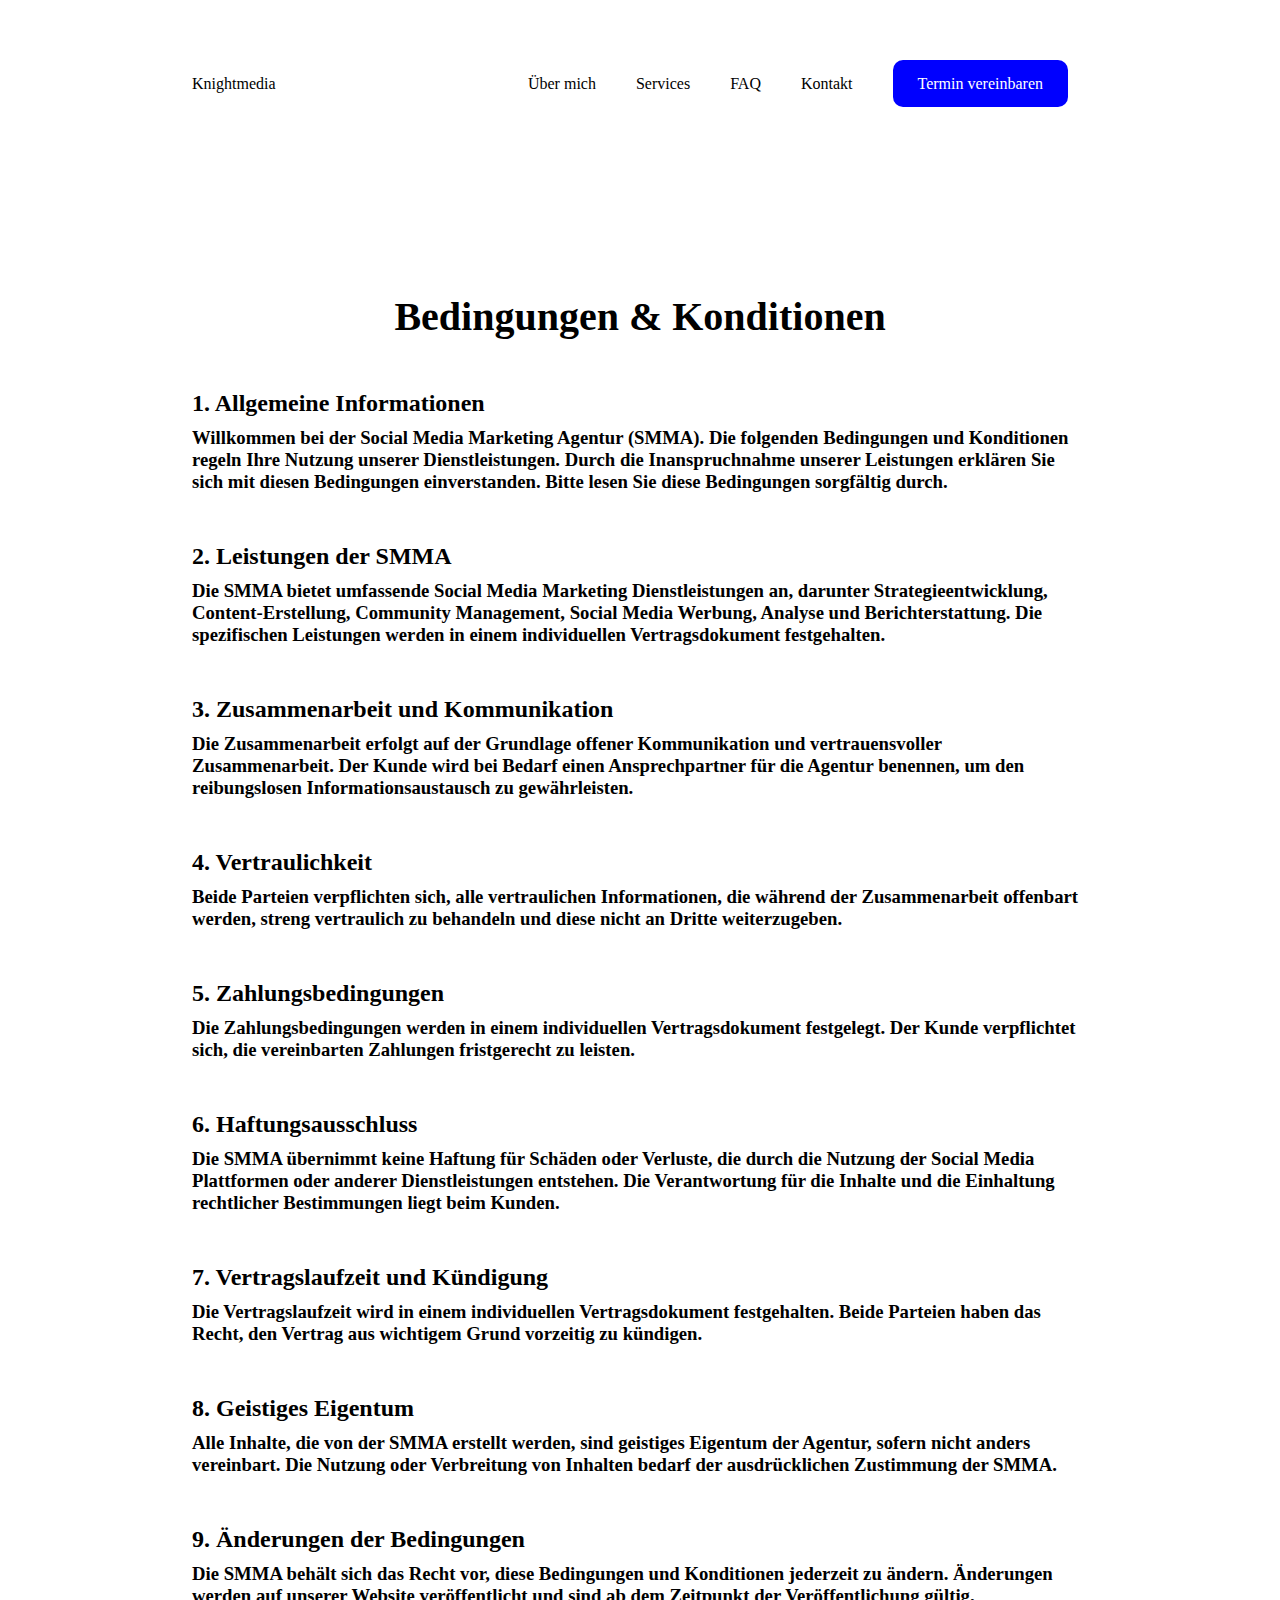
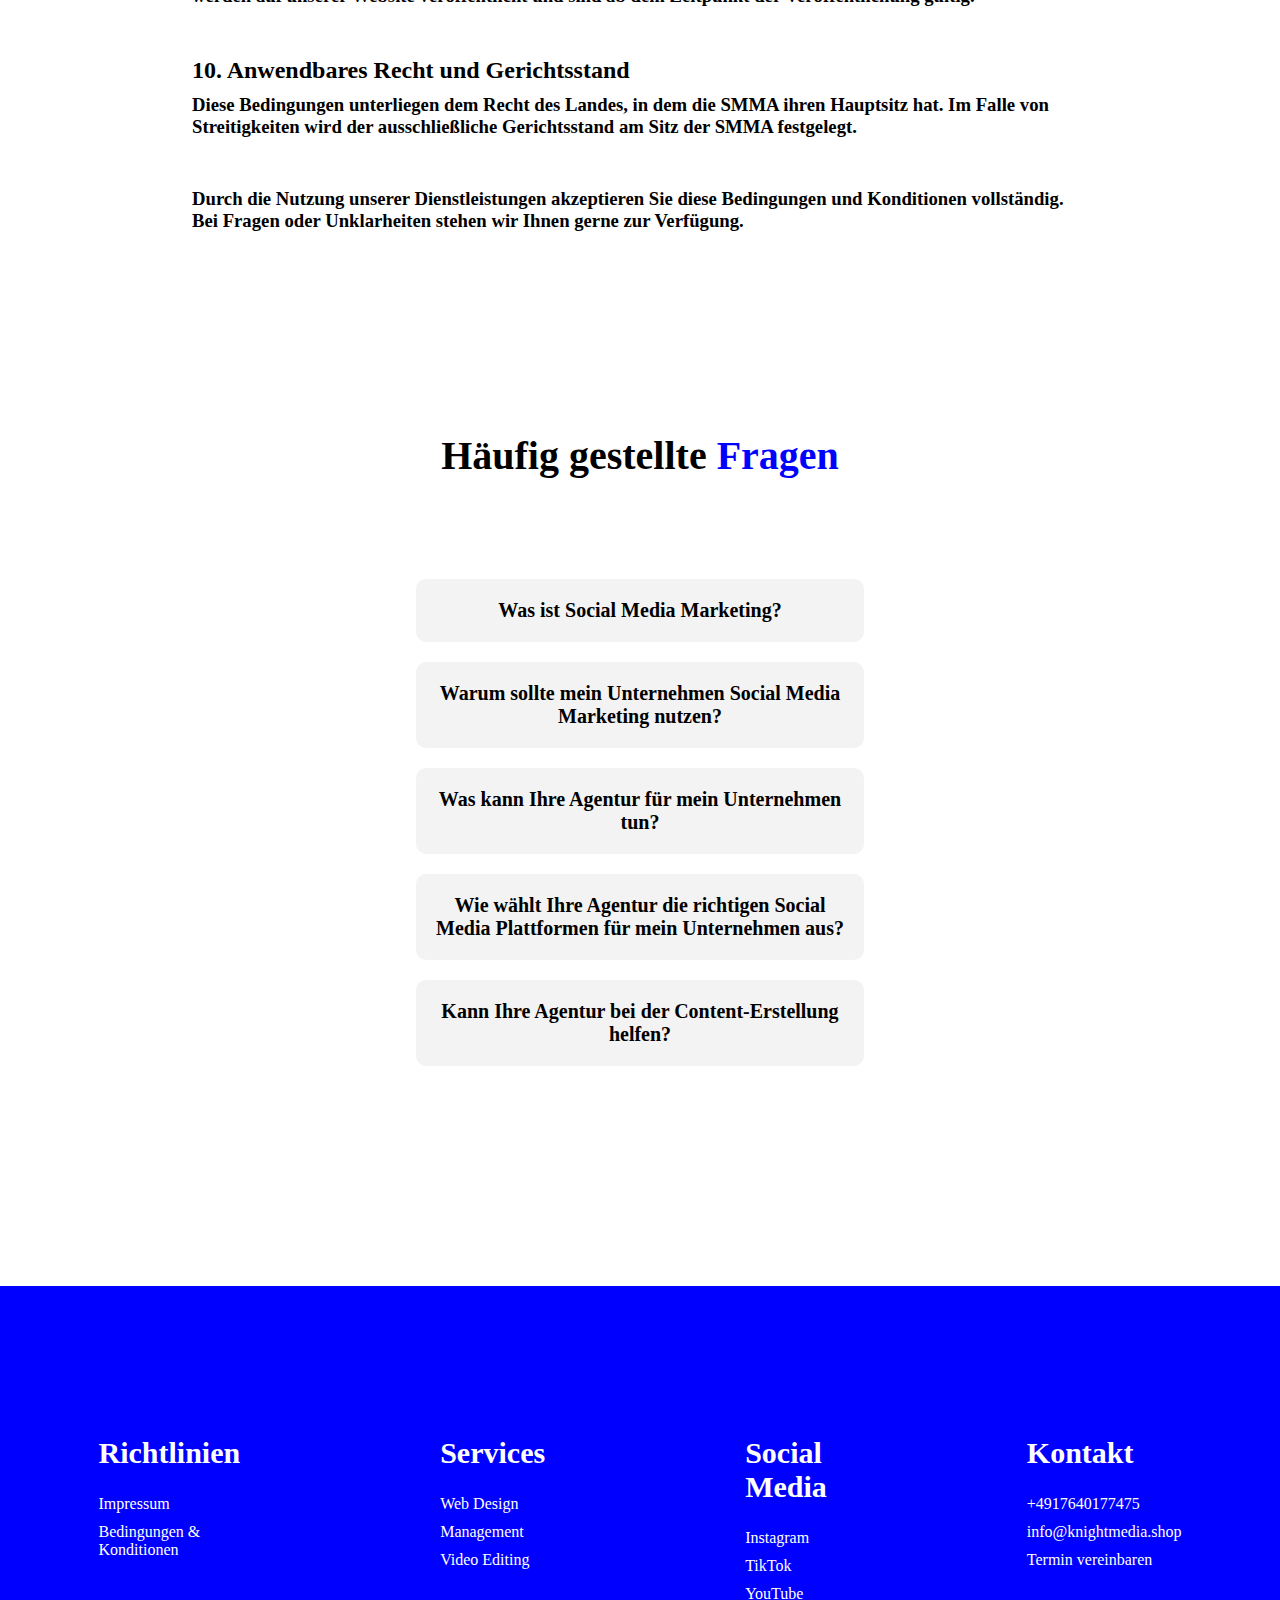
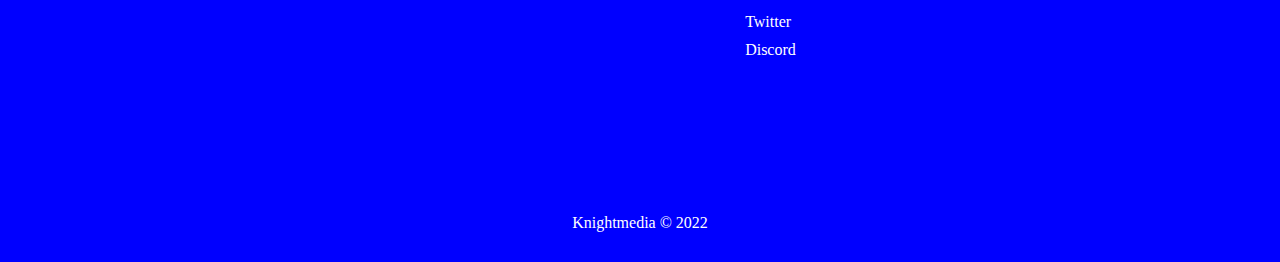
==== bedingungen.html @ f9934e95 "Update Files" ====
<!DOCTYPE html>
<html lang="en">

<head>
    <meta charset="UTF-8">
    <meta name="viewport" content="width=device-width, initial-scale=1.0">
    <link rel="icon" type="image/x-icon" href="assets/images/">
    <link rel="stylesheet" href="style.css">
    <title>Bedingungen & Konditionen</title>
</head>

<body>
    <div class="main-wrapper">

        <div class="nav-section">
            <a href="/index.html">Knightmedia</a>
            <ul class="nav-links">
                <li class="nav-link-item"><a href="/index.html#aboutme">Über mich</a></li>
                <li class="nav-link-item"><a href="/index.html#services">Services</a></li>
                <li class="nav-link-item"><a href="#faq">FAQ</a></li>
                <li class="nav-link-item"><a href="/kontakt.html">Kontakt</a></li>
                <li class="nav-link-item"><a href="#" class="button-blue buttons">Termin vereinbaren</a></li>
            </ul>
        </div>

        <div class="main-content">

            <div class="text-content space">
                <h2 class="content-heading">
                    Bedingungen & Konditionen
                </h2>
                <div class="text-item">
                    <h2 class="text-content-heading">
                        1. Allgemeine Informationen
                    </h2>
                    <h3 class="text-content-paragraph">Willkommen bei der Social Media Marketing Agentur (SMMA). Die
                        folgenden Bedingungen und Konditionen
                        regeln Ihre Nutzung unserer Dienstleistungen. Durch die Inanspruchnahme unserer Leistungen
                        erklären
                        Sie sich mit diesen Bedingungen einverstanden. Bitte lesen Sie diese Bedingungen sorgfältig
                        durch.
                    </h3>
                </div>
                <div class="text-item">
                    <h2 class="text-content-heading">
                        2. Leistungen der SMMA
                    </h2>
                    <h3 class="text-content-paragraph">Die SMMA bietet umfassende Social Media Marketing
                        Dienstleistungen an, darunter Strategieentwicklung, Content-Erstellung, Community Management,
                        Social Media Werbung, Analyse und Berichterstattung. Die spezifischen Leistungen werden in einem
                        individuellen Vertragsdokument festgehalten.
                    </h3>
                </div>
                <div class="text-item">
                    <h2 class="text-content-heading">
                        3. Zusammenarbeit und Kommunikation
                    </h2>
                    <h3 class="text-content-paragraph">Die Zusammenarbeit erfolgt auf der Grundlage offener
                        Kommunikation und vertrauensvoller Zusammenarbeit. Der Kunde wird bei Bedarf einen
                        Ansprechpartner für die Agentur benennen, um den reibungslosen Informationsaustausch zu
                        gewährleisten.
                    </h3>
                </div>
                <div class="text-item">
                    <h2 class="text-content-heading">
                        4. Vertraulichkeit
                    </h2>
                    <h3 class="text-content-paragraph">Beide Parteien verpflichten sich, alle vertraulichen
                        Informationen, die während der Zusammenarbeit offenbart werden, streng vertraulich zu behandeln
                        und diese nicht an Dritte weiterzugeben.
                    </h3>
                </div>
                <div class="text-item">
                    <h2 class="text-content-heading">
                        5. Zahlungsbedingungen
                    </h2>
                    <h3 class="text-content-paragraph">Die Zahlungsbedingungen werden in einem individuellen
                        Vertragsdokument festgelegt. Der Kunde verpflichtet sich, die vereinbarten Zahlungen
                        fristgerecht zu leisten.
                    </h3>
                </div>
                <div class="text-item">
                    <h2 class="text-content-heading">
                        6. Haftungsausschluss
                    </h2>
                    <h3 class="text-content-paragraph">Die SMMA übernimmt keine Haftung für Schäden oder Verluste, die
                        durch die Nutzung der Social Media Plattformen oder anderer Dienstleistungen entstehen. Die
                        Verantwortung für die Inhalte und die Einhaltung rechtlicher Bestimmungen liegt beim Kunden.
                    </h3>
                </div>
                <div class="text-item">
                    <h2 class="text-content-heading">
                        7. Vertragslaufzeit und Kündigung
                    </h2>
                    <h3 class="text-content-paragraph">Die Vertragslaufzeit wird in einem individuellen Vertragsdokument
                        festgehalten. Beide Parteien haben das Recht, den Vertrag aus wichtigem Grund vorzeitig zu
                        kündigen.
                    </h3>
                </div>
                <div class="text-item">
                    <h2 class="text-content-heading">
                        8. Geistiges Eigentum
                    </h2>
                    <h3 class="text-content-paragraph">Alle Inhalte, die von der SMMA erstellt werden, sind geistiges
                        Eigentum der Agentur, sofern nicht anders vereinbart. Die Nutzung oder Verbreitung von Inhalten
                        bedarf der ausdrücklichen Zustimmung der SMMA.
                    </h3>
                </div>
                <div class="text-item">
                    <h2 class="text-content-heading">
                        9. Änderungen der Bedingungen
                    </h2>
                    <h3 class="text-content-paragraph">Die SMMA behält sich das Recht vor, diese Bedingungen und
                        Konditionen jederzeit zu ändern. Änderungen werden auf unserer Website veröffentlicht und sind
                        ab dem Zeitpunkt der Veröffentlichung gültig.
                    </h3>
                </div>
                <div class="text-item">
                    <h2 class="text-content-heading">
                        10. Anwendbares Recht und Gerichtsstand
                    </h2>
                    <h3 class="text-content-paragraph">Diese Bedingungen unterliegen dem Recht des Landes, in dem die
                        SMMA ihren Hauptsitz hat. Im Falle von Streitigkeiten wird der ausschließliche Gerichtsstand am
                        Sitz der SMMA festgelegt.
                    </h3>
                </div>
                <div class="text-item">
                    <h3 class="text-content-paragraph">Durch die Nutzung unserer Dienstleistungen akzeptieren Sie diese
                        Bedingungen und Konditionen vollständig. Bei Fragen oder Unklarheiten stehen wir Ihnen gerne zur
                        Verfügung.
                    </h3>
                </div>
            </div>

            <div class="faq-section space" id="faq">
                <h2 class="content-heading">
                    Häufig gestellte <strong style="color: blue;">Fragen</strong>
                </h2>
                <div class="faq-wrapper">
                    <div class="faq">
                        <h3 class="question">Was ist Social Media Marketing?</h3>
                        <div class="answer">Social Media Marketing bezieht sich auf den Einsatz sozialer
                            Medienplattformen wie Facebook, Instagram, Twitter, TikTok usw., um Marketingziele zu
                            erreichen. Dies kann die Steigerung der Markenbekanntheit, das Generieren von Leads, die
                            Kundenbindung und vieles mehr umfassen.</div>
                    </div>
                    <div class="faq">
                        <h3 class="question">Warum sollte mein Unternehmen Social Media Marketing nutzen?</h3>
                        <div class="answer">Social Media bietet eine riesige Reichweite und ermöglicht es Ihnen, Ihre
                            Zielgruppe effektiv anzusprechen. Durch Social Media Marketing können Sie Ihre Marke
                            bekannter machen, mit Kunden interagieren, Produkte oder Dienstleistungen bewerben und
                            wertvolles Feedback erhalten.</div>
                    </div>
                    <div class="faq">
                        <h3 class="question">Was kann Ihre Agentur für mein Unternehmen tun?</h3>
                        <div class="answer">Unsere Social Media Marketing Agentur bietet eine breite Palette von
                            Dienstleistungen, darunter die Entwicklung einer maßgeschneiderten Social Media Strategie,
                            Erstellung von ansprechendem Content, Community Management, Social Media Werbung, Analyse
                            und Berichterstattung.</div>
                    </div>
                    <div class="faq">
                        <h3 class="question">Wie wählt Ihre Agentur die richtigen Social Media Plattformen für mein
                            Unternehmen aus?</h3>
                        <div class="answer">Wir analysieren zunächst Ihr Unternehmen, Ihre Ziele und Ihre Zielgruppe.
                            Basierend auf diesen Informationen empfehlen wir Ihnen die geeigneten Plattformen, auf denen
                            Ihre Zielgruppe aktiv ist und die am besten zu Ihrer Markenidentität passen.</div>
                    </div>
                    <div class="faq">
                        <h3 class="question">Kann Ihre Agentur bei der Content-Erstellung helfen?</h3>
                        <div class="answer">Ja, definitiv! Unsere erfahrenen Content-Experten können ansprechende Texte,
                            Bilder, Videos und Grafiken erstellen, die Ihre Zielgruppe ansprechen und Ihre Botschaft
                            effektiv vermitteln.</div>
                    </div>
                </div>
            </div>
        </div>

        <div class="footer-section space">
            <div class="footer-box">

                <div class="footer-link-box">
                    <h2 class="footer-heading">Richtlinien</h2>
                    <ul>
                        <li><a href="/impressum.html">Impressum</a></li>
                        <li><a href="#">Bedingungen & Konditionen</a></li>
                    </ul>
                </div>

                <div class="footer-link-box">
                    <h2 class="footer-heading">Services</h2>
                    <ul>
                        <li><a href="#webdesign">Web Design</a></li>
                        <li><a href="#management">Management</a></li>
                        <li><a href="#videoediting">Video Editing</a></li>
                    </ul>
                </div>

                <div class="footer-link-box">
                    <h2 class="footer-heading">Social Media</h2>
                    <ul>
                        <li><a href="#">Instagram</a></li>
                        <li><a href="#">TikTok</a></li>
                        <li><a href="#">YouTube</a></li>
                        <li><a href="#">Twitter</a></li>
                        <li><a href="#">Discord</a></li>
                    </ul>
                </div>

                <div class="footer-link-box">
                    <h2 class="footer-heading">Kontakt</h2>
                    <ul>
                        <li><a href="#">+4917640177475</a></li>
                        <li><a href="#">info@knightmedia.shop</a></li>
                        <li><a href="#">Termin vereinbaren</a></li>
                    </ul>
                </div>

            </div>
            <p class="copyright" style="text-align: center; padding-bottom: 30px;">Knightmedia © 2022</p>
        </div>
    </div>
    <script src="index.js"></script>
</body>

</html>
---- style.css ----
@font-face {
    font-family: Circular-Black;
    src: url(assets/fonts/CircularStd-Black.otf);
}

@font-face {
    font-family: Circular-Book;
    src: url(assets/fonts/CircularStd-Book.otf);
}

@font-face {
    font-family: Circular-BlackItalic;
    src: url(assets/fonts/CircularStd-BlackItalic.otf);
}

@font-face {
    font-family: Circular-Bold;
    src: url(assets/fonts/CircularStd-Bold.otf);
}

@font-face {
    font-family: Circular-BoldItalic;
    src: url(assets/fonts/CircularStd-BoldItalic.otf);
}

@font-face {
    font-family: Circular-BookItalic;
    src: url(assets/fonts/CircularStd-BookItalic.otf);
}

@font-face {
    font-family: Circular-Light;
    src: url(assets/fonts/CircularStd-Light.otf);
}

@font-face {
    font-family: Circular-LightItalic;
    src: url(assets/fonts/CircularStd-Light\ Italic.otf);
}

@font-face {
    font-family: Circular-Medium;
    src: url(assets/fonts/CircularStd-Medium.otf);
}

@font-face {
    font-family: Circular-MediumItalic;
    src: url(assets/fonts/CircularStd-MediumItalic.otf);
}

* {
    font-family: Circular-Book;
    box-sizing: border-box;
    margin: 0;
    padding: 0;
    border: 0;
    outline: none;
}

h1 {
    text-align: center;
    font-size: 60px;
}

h2 {
    font-family: Circular-Light;
    text-align: center;
}

.bold-font {
    font-family: Circular-Black;
}

a {
    color: black;
    text-decoration: none;
}

ul,
li {
    list-style: none;
}

button:hover {
    cursor: pointer;
}

.space {
    margin-top: 200px;
}

/* Navbar */

.nav-section {
    display: flex;
    justify-content: space-between;
    margin: 75px 15%;
}

.nav-links {
    display: flex;
}

.nav-link-item {
    padding: 0px 20px;
}

.buttons {
    padding: 15px 25px;
    border-radius: 10px;
}

.button-blue {
    color: white;
    background-color: blue;
}

.termin-button-white {
    background-color: white;
}

.main-content {
    margin: 0px 15%;
}

/* Header*/

.header-section {
    height: 100vh;
    display: flex;
    justify-content: center;
    align-items: center;
}

.header-description {
    margin-top: 30px;
}

.header-buttons-wrapper {
    display: flex;
    justify-content: center;
}

.header-button {
    margin: 50px 20px;
}

/* About Me */

.about-me-section {
    margin-top: 150px;
    border-radius: 10px;
    width: 100%;
    padding-left: 15%;
    padding-right: 15%;
    padding-bottom: 5%;
    background-color: blue;
    display: flex;
    flex-direction: column;
    justify-content: center;
    align-items: center;
}

.about-me-section img {
    margin-top: -250px;
    margin-bottom: 50px;
    height: 500px;
    width: 500px;
}

.about-me-description {
    color: white;
    font-size: 20px;
}

.about-me-infos {
    width: 50%;
    margin-top: 50px;
    display: flex;
    justify-content: space-between;
    color: white;
}

/* Content One */

.content-one {
    height: 100%;
    display: flex;
    justify-content: space-between;
    align-items: center;
}

.content-image-left {
    height: 400px;
}

.content-image-right {
    height: 400px;
}

.content-image-right-1 {
    height: 300px;
}

.content-info-box {
    width: 40%;
    justify-content: center;
}

.content-heading {
    font-family: Circular-Bold;
    font-size: 40px;
}

.content-description {
    margin-top: 30px;
    font-size: 20px;
    color: black;
}

.work-together-box {
    display: flex;
    justify-content: space-between;
    align-items: flex-start;
    margin-top: 100px;
}

.work-together-box img {
    height: 350px;
    width: 275px;
    border-radius: 10px;
}

.work-together-item {
    width: 30%;
    display: flex;
    flex-direction: column;
    justify-content: center;
}

.work-heading {
    font-size: 18px;
    margin-top: 20px;
}

.work-paragraph {
    font-size: 18px;
    margin-top: 15px;
}

.work-button {
    display: flex;
    justify-content: center;
}

.work-img {
    background-color: rgb(243, 243, 243);
    border-radius: 10px;
    display: flex;
    justify-content: center;
    align-items: center;
    padding: 30px 50px;
}

.how-we-work-box {
    background-color: rgb(243, 243, 243);
    margin-top: 100px;
    border-radius: 10px;
    padding: 50px 50px;
}

.grid {
    display: grid;
    justify-content: space-between;
    grid-template-columns: repeat(3, 30%);
    grid-template-rows: repeat(3);
}

.grid-item {
    margin: 30px 0px;
    display: flex;
    flex-direction: column;
    align-items: center;
}

.grid-item img {
    height: 100px;
    margin-bottom: 10px;
}

.faq {
    cursor: pointer;
    margin-bottom: 20px;
    padding: 20px 20px;
    border-radius: 10px;
    background-color: rgb(243, 243, 243);
}

.faq-wrapper {
    margin-right: 25%;
    margin-left: 25%;
    margin-top: 100px;
    display: flex;
    flex-direction: column;
    text-align: center;
}

.question {
    font-size: 20px;
    font-weight: bold;
    cursor: pointer;
}

.answer {
    margin-top: 20px;
    font-size: 18px;
    display: none;
}

.show {
    display: block;
}

.icons-section{
    display: flex;
    justify-content: space-between;
    align-items: center;
    padding: 50px 50px;
    background-color: rgb(243, 243, 243);
    border-radius: 10px;
}

.icons-section img{
    height: 40px;
}

.text-content-heading{
    font-family: Circular-Black;
    text-align: start;
    margin-bottom: 10px;
}

.text-content-paragraph{
    font-family: Circular-Light;
}

.text-item{
    margin-top: 50px;
}

.text-content-space{
    margin-top: 30px;
}

.customer-reviews-wrapper{
    display: flex;
    justify-content: space-between;
    margin-top: 100px;
}

.customer-reviews-heading{
    text-align: start;
}

.customer-reviews-item{
    width: 30%;
    background-color: rgb(243, 243, 243);
    border-radius: 10px;
    padding: 20px 20px;
}

/* Footer */

.footer-section {
    background-color: blue;
    color: white;
}

.footer-box {
    display: flex;
    justify-content: center;
}

.footer-link-box {
    margin: 150px 100px;
}

.footer-link-box a {
    color: white;
}

.footer-heading {
    font-family: Circular-Bold;
    font-size: 30px;
    text-align: left;
    padding-bottom: 20px;
}

.footer-link-box li {
    padding: 5px 0px;
}

/* Tablet */
@media screen and (min-width: 767px) and (max-width: 1023px) {

    .main-content {
        margin: 0px 5%;
    }

    .icons-section{
        display: flex;
        justify-content: space-between;
        align-items: center;
        padding: 30px 30px;
        background-color: rgb(243, 243, 243);
        border-radius: 10px;
    }
    
    .icons-section img{
        height: 30px;
    }

    .faq {
        cursor: pointer;
        margin-bottom: 20px;
        padding: 20px 20px;
        border-radius: 10px;
        background-color: rgb(243, 243, 243);
    }
    
    .faq-wrapper {
        margin-right: 10%;
        margin-left: 10%;
        margin-top: 100px;
        display: flex;
        flex-direction: column;
        text-align: center;
    }
    
    .question {
        font-size: 20px;
        font-weight: bold;
        cursor: pointer;
    }
    
    .answer {
        margin-top: 20px;
        font-size: 18px;
        display: none;
    }
    
    .show {
        display: block;
    }

    /* Footer */

    .footer-section {
        background-color: blue;
        color: white;
    }

    .footer-box {
        display: flex;
        flex-direction: column;
        justify-content: center;
    }

    .footer-link-box {
        margin: 150px 100px;
    }

    .footer-link-box a {
        color: white;
    }

    .footer-heading {
        font-family: Circular-Bold;
        font-size: 30px;
        text-align: left;
        padding-bottom: 20px;
    }

    .footer-link-box li {
        padding: 5px 0px;
    }

}

/* Mobile */
@media screen and (max-width: 767px) {

    .main-content {
        margin: 0px 5%;
    }

    .space{
        margin-top: 100px;
    }

    .icons-section{
        display: flex;
        justify-content: space-between;
        align-items: center;
        padding: 15px 15px;
        background-color: rgb(243, 243, 243);
        border-radius: 10px;
    }
    
    .icons-section img{
        height: 20px;
    }

    .faq {
        cursor: pointer;
        margin-bottom: 20px;
        padding: 20px 20px;
        border-radius: 10px;
        background-color: rgb(243, 243, 243);
    }
    
    .faq-wrapper {
        margin-right: 5%;
        margin-left: 5%;
        margin-top: 100px;
        display: flex;
        flex-direction: column;
        text-align: center;
    }
    
    .question {
        font-size: 15px;
        font-weight: bold;
        cursor: pointer;
    }
    
    .answer {
        margin-top: 20px;
        font-size: 13px;
        display: none;
    }
    
    .show {
        display: block;
    }

    /* Footer */

    .footer-section {
        background-color: blue;
        color: white;
    }

    .footer-box {
        padding-top: 100px;
        display: flex;
        flex-direction: column;
        justify-content: center;
    }

    .footer-link-box {
        margin: 50px 50px;
    }

    .footer-link-box a {
        color: white;
    }

    .footer-heading {
        font-family: Circular-Bold;
        font-size: 30px;
        text-align: left;
        padding-bottom: 20px;
    }

    .footer-link-box li {
        padding: 5px 0px;
    }

}
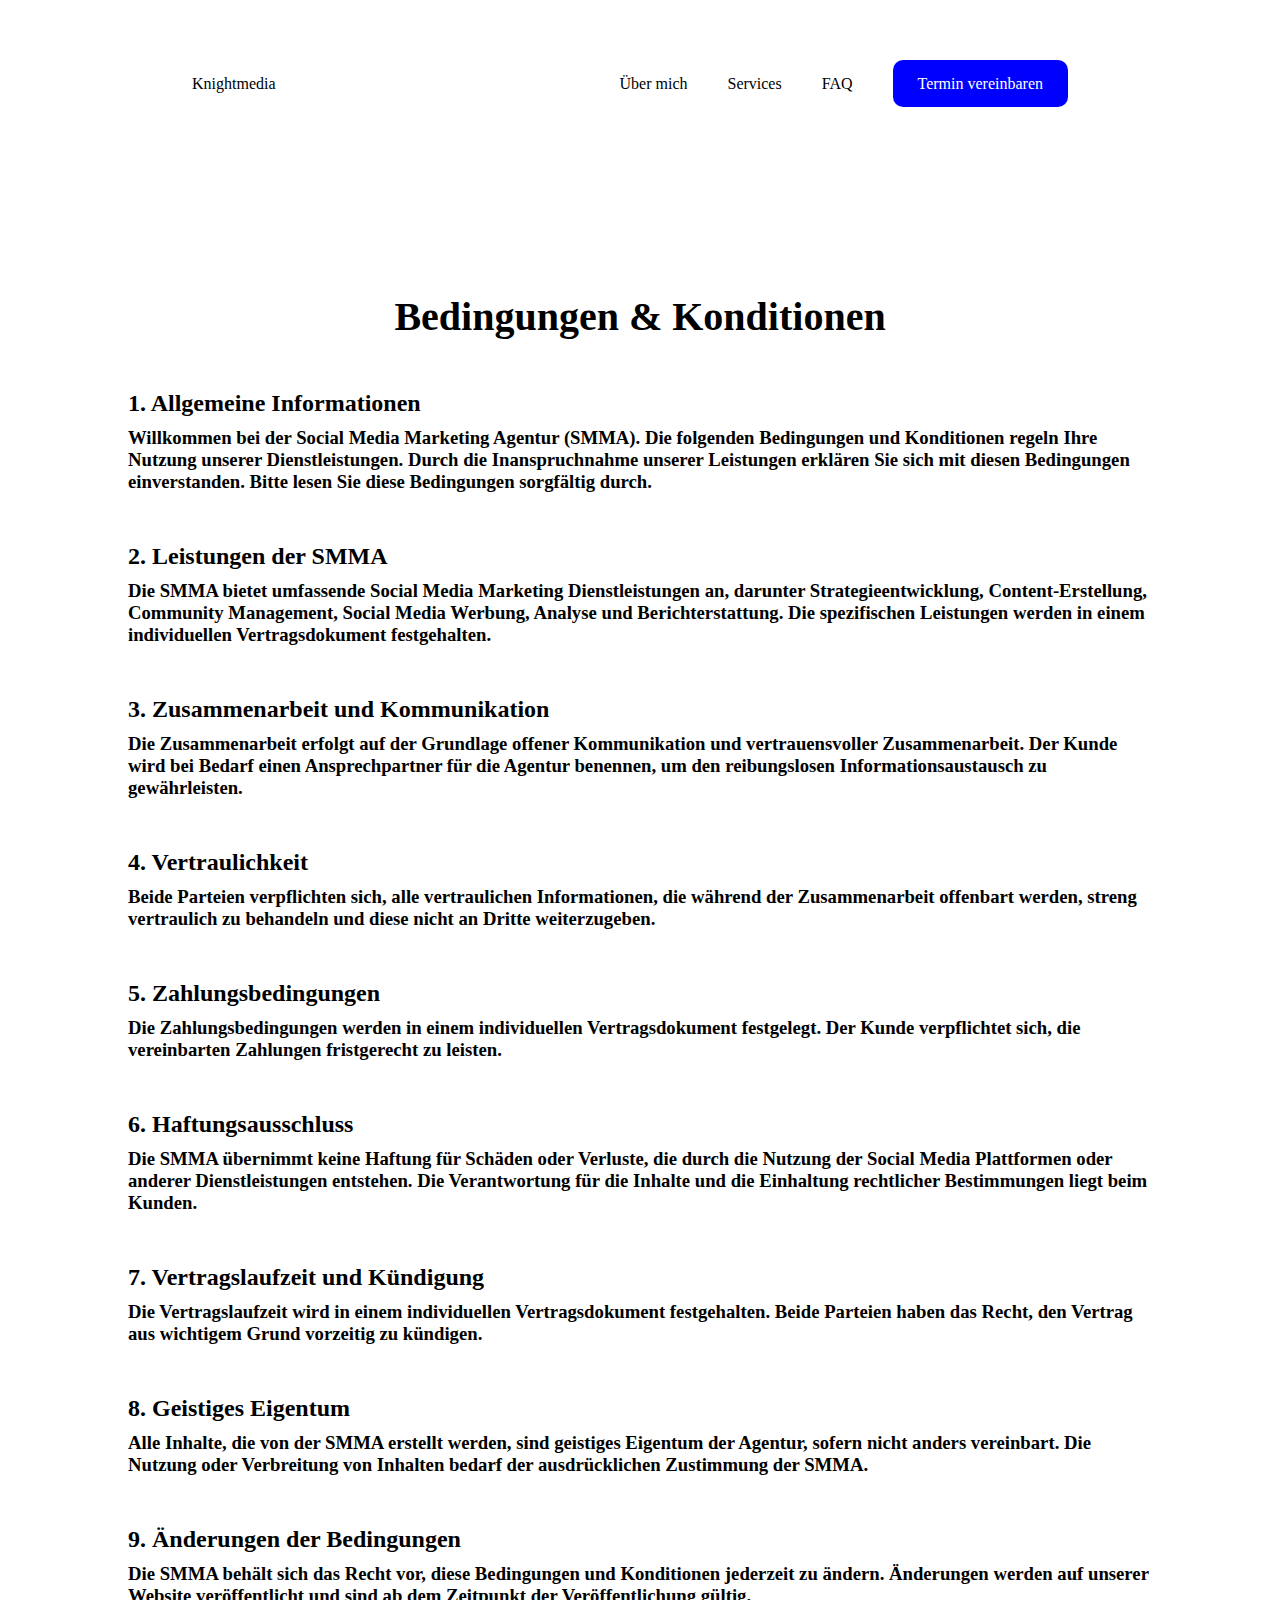
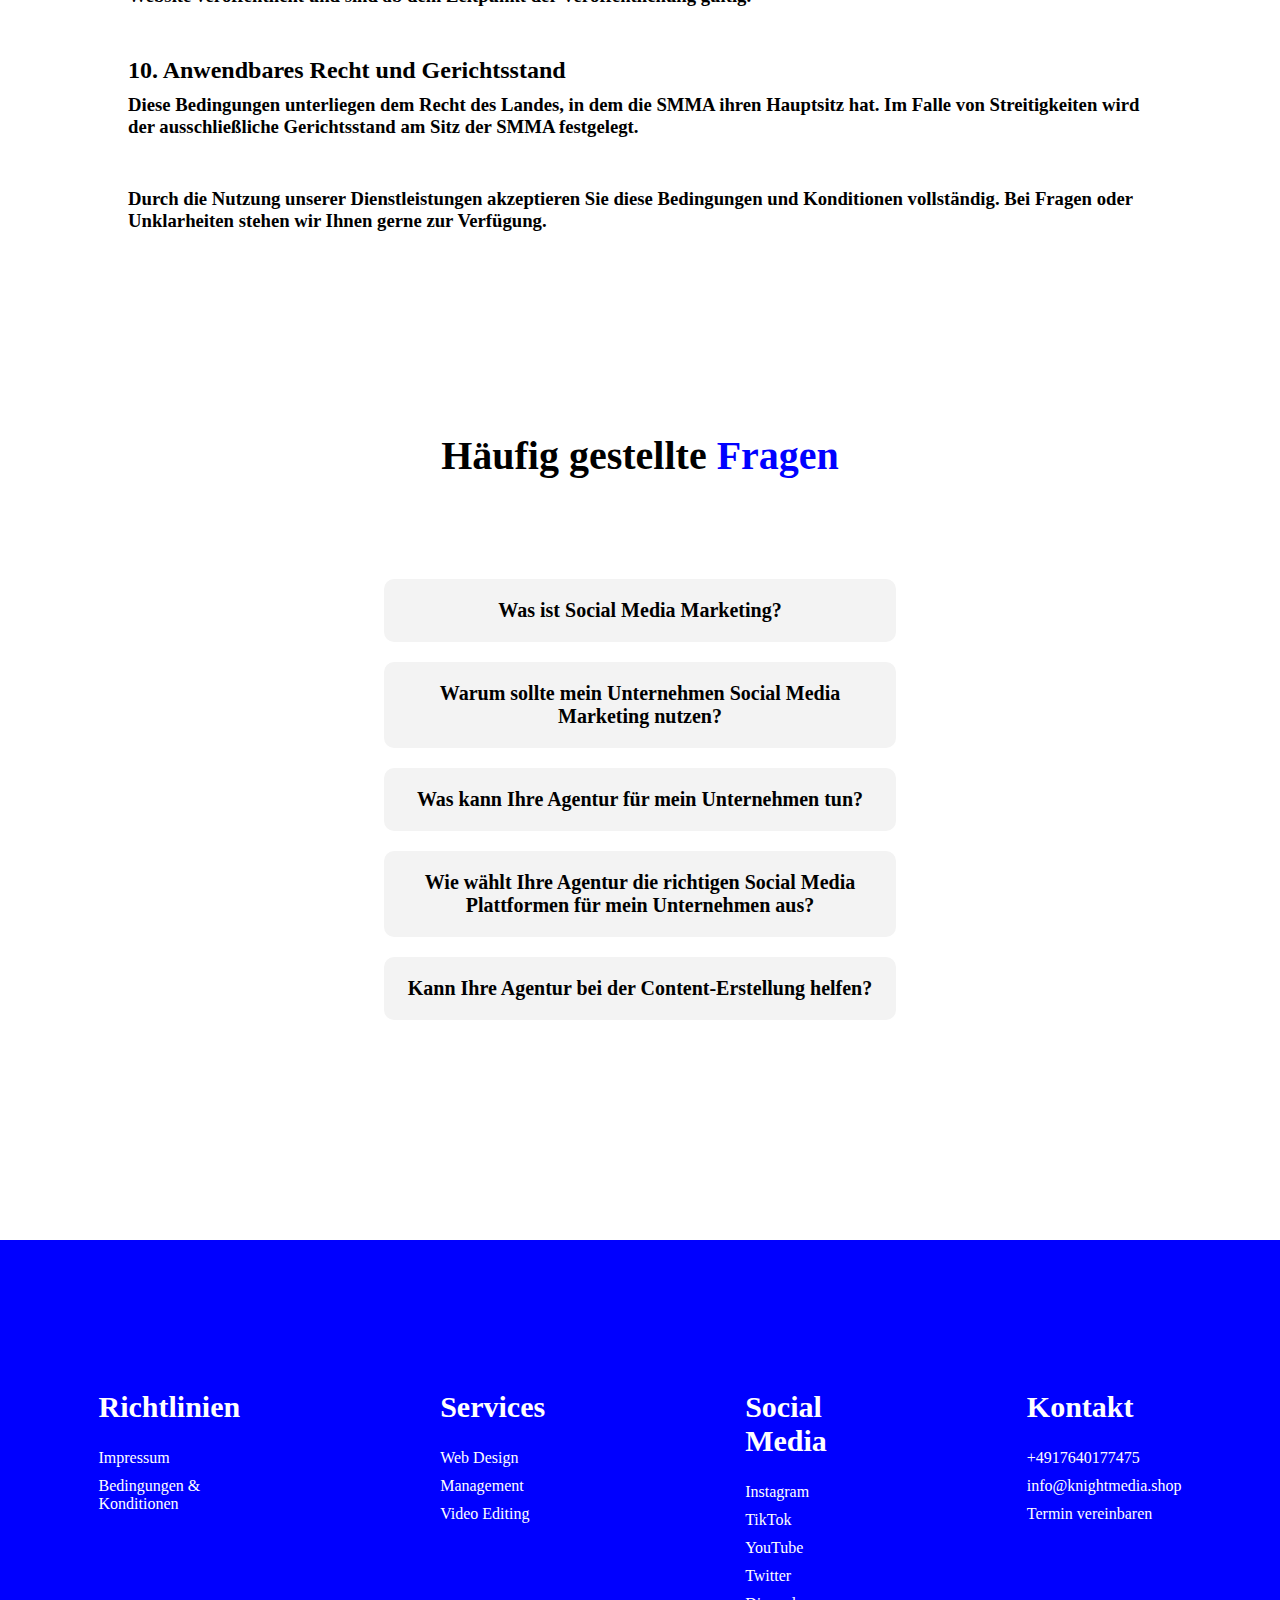
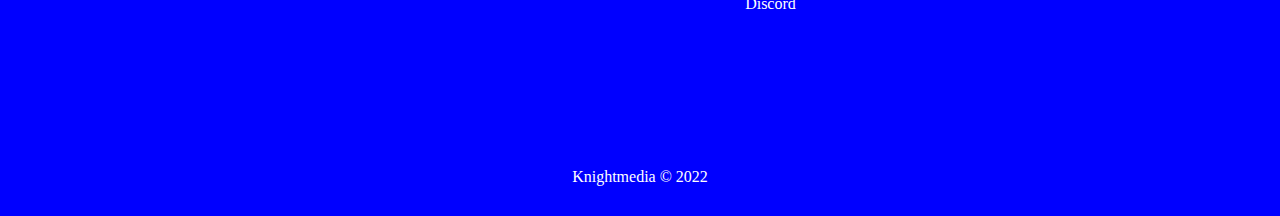
==== commit ce4ade4d: "Mobile optimiert" ====
--- a/bedingungen.html
+++ b/bedingungen.html
@@ -18,7 +18,6 @@
                 <li class="nav-link-item"><a href="/index.html#aboutme">Über mich</a></li>
                 <li class="nav-link-item"><a href="/index.html#services">Services</a></li>
                 <li class="nav-link-item"><a href="#faq">FAQ</a></li>
-                <li class="nav-link-item"><a href="/kontakt.html">Kontakt</a></li>
                 <li class="nav-link-item"><a href="#" class="button-blue buttons">Termin vereinbaren</a></li>
             </ul>
         </div>
--- a/style.css
+++ b/style.css
@@ -400,8 +400,21 @@
     padding: 5px 0px;
 }
 
+/* Laptop */
+@media screen and (min-width: 1280px) and (max-width: 1440px) {
+
+    .main-content {
+        margin: 0px 10%; 
+    }
+}
+
 /* Tablet */
 @media screen and (min-width: 767px) and (max-width: 1023px) {
+
+    h1 {
+        text-align: center;
+        font-size: 40px;
+    }
 
     .main-content {
         margin: 0px 5%;
@@ -490,6 +503,48 @@
 /* Mobile */
 @media screen and (max-width: 767px) {
 
+    h1 {
+        text-align: center;
+        font-size: 30px;
+    }
+
+    .mobile{
+        display: none;
+    }
+
+    .nav-section {
+        display: flex;
+        justify-content: space-between;
+        margin: 50px 5%;
+    }
+    
+    .nav-links {
+        display: flex;
+    }
+    
+    .nav-link-item {
+        font-size: 15px;
+        padding: 0px 5px;
+    }
+
+    .buttons {
+        padding: 10px 15px;
+        border-radius: 10px;
+    }
+    
+    .button-blue {
+        color: white;
+        background-color: blue;
+    }
+    
+    .termin-button-white {
+        background-color: white;
+    }
+
+    .header-description{
+        font-size: 18px;
+    }
+
     .main-content {
         margin: 0px 5%;
     }
@@ -498,9 +553,90 @@
         margin-top: 100px;
     }
 
+    .about-me-section {
+        margin-top: 100px;
+        border-radius: 10px;
+        width: 100%;
+        padding-left: 10%;
+        padding-right: 10%;
+        padding-bottom: 5%;
+        background-color: blue;
+        display: flex;
+        flex-direction: column;
+        justify-content: center;
+        align-items: center;
+    }
+    
+    .about-me-section img {
+        margin-top: -150px;
+        margin-bottom: 50px;
+        height: 300px;
+        width: 300px;
+    }
+    
+    .about-me-description {
+        color: white;
+        font-size: 18px;
+    }
+    
+    .about-me-infos {
+        width: 100%;
+        margin-top: 50px;
+        display: flex;
+        justify-content: space-between;
+        color: white;
+    }
+
+    .content-one {
+        height: 100%;
+        display: flex;
+        justify-content: space-between;
+        align-items: center;
+    }
+    
+    .content-image-left {
+        height: 200px;
+    }
+    
+    .content-image-right {
+        width: 100%;
+        height: 90%;
+    }
+    
+    .content-image-right-1 {
+        width: 100%;
+        height: 90%;
+    }
+    
+    .content-info-box {
+        width: 90%;
+        margin: 20px 5%;
+        justify-content: center;
+    }
+
+    .content-reverse{
+        flex-direction: column-reverse;
+    }
+
+    .content-column{
+        flex-direction: column;
+    }
+    
+    .content-heading {
+        font-family: Circular-Bold;
+        font-size: 30px;
+    }
+    
+    .content-description {
+        margin-top: 30px;
+        font-size: 18px;
+        color: black;
+    }
+
     .icons-section{
-        display: flex;
-        justify-content: space-between;
+        display: grid;
+        grid-template-columns: repeat(3, 30%);
+        grid-template-rows: repeat(3);
         align-items: center;
         padding: 15px 15px;
         background-color: rgb(243, 243, 243);
@@ -542,6 +678,83 @@
     
     .show {
         display: block;
+    }
+
+    .customer-reviews-wrapper{
+        display: block;
+        margin-top: 100px;
+    }
+    
+    .customer-reviews-heading{
+        text-align: center;
+    }
+    
+    .customer-reviews-item{
+        width: 90%;
+        background-color: rgb(243, 243, 243);
+        border-radius: 10px;
+        padding: 20px 20px;
+        margin:  20px 5%;
+    }
+
+    .work-together-box {
+        display: block;
+        margin-top: 100px;
+    }
+    
+    .work-together-box img {
+        height: 350px;
+        width: 275px;
+        border-radius: 10px;
+    }
+    
+    .work-together-item {
+        margin: 40px 5%;
+        width: 90%;
+        display: flex;
+        flex-direction: column;
+        justify-content: center;
+    }
+    
+    .work-heading {
+        font-size: 18px;
+        margin-top: 20px;
+    }
+    
+    .work-paragraph {
+        font-size: 18px;
+        margin-top: 15px;
+    }
+    
+    .work-button {
+        display: flex;
+        justify-content: center;
+    }
+
+    .how-we-work-box {
+        background-color: rgb(243, 243, 243);
+        margin-top: 100px;
+        border-radius: 10px;
+        padding: 20px 20px;
+    }
+    
+    .grid {
+        display: grid;
+        justify-content: space-between;
+        grid-template-columns: repeat(1, 100%);
+        grid-template-rows: repeat(1);
+    }
+    
+    .grid-item {
+        margin: 30px 0px;
+        display: flex;
+        flex-direction: column;
+        align-items: center;
+    }
+    
+    .grid-item img {
+        height: 80px;
+        margin-bottom: 10px;
     }
 
     /* Footer */
